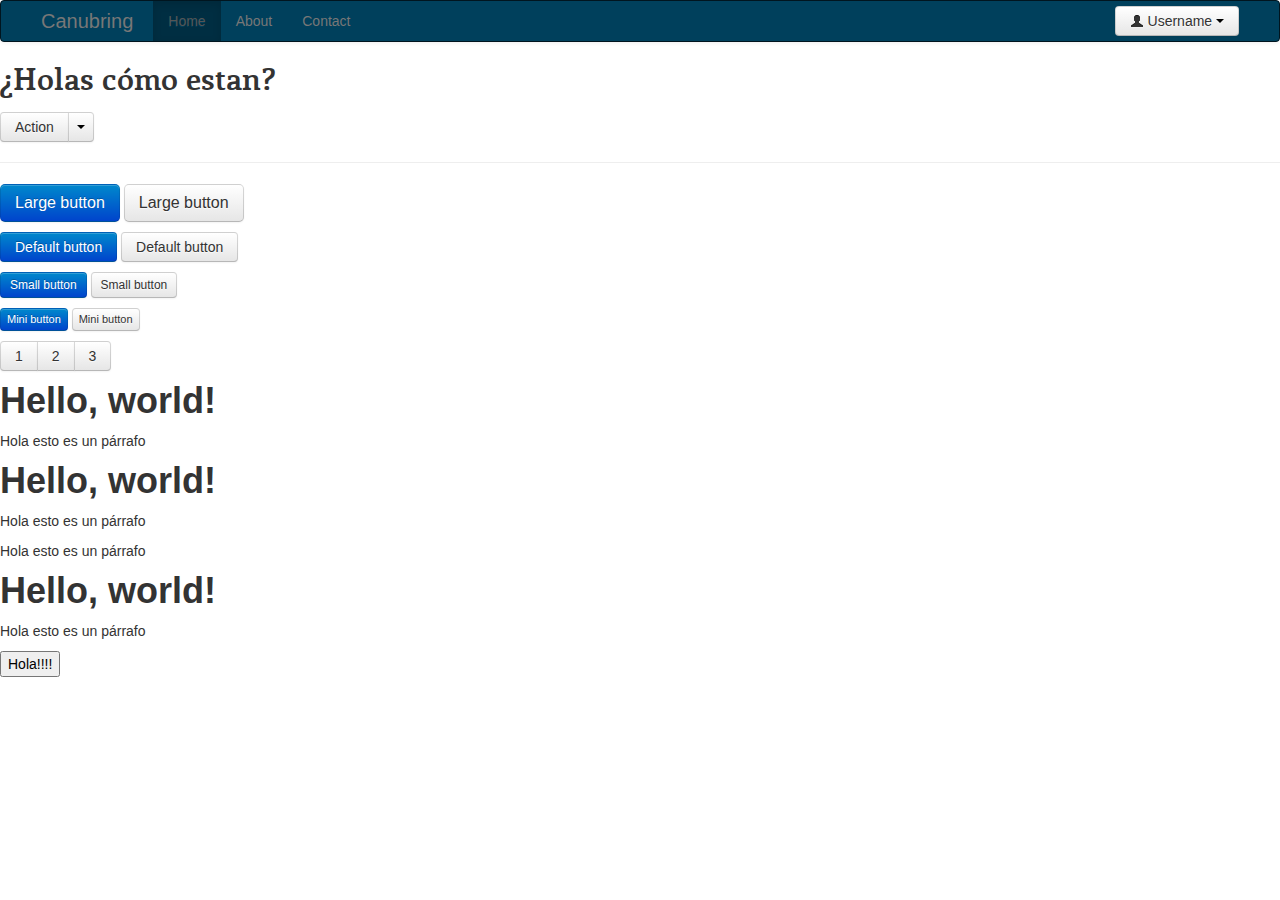
==== index.html @ 76b33bb2 "Primer Commit" ====
<!DOCTYPE html>
<html>
  <head>
    <title>Canubring</title>
    <meta charset="utf-8">
    <meta name="viewport" content="width=device-width, initial-scale=1.0">
    <!-- jQuery 1.8.-->
    <script src="js/jquery/jquery-1.8.2.min.js"></script>    
    <!-- Bootstrap 2.1.1-->
    <link rel="stylesheet/less" href="less/bootstrap.less">
    <link rel="stylesheet/less" href="less/responsive.less">    
		<script src="js/bootstrap/bootstrap.min.js"></script>    	
    <!-- Less -->
		<script src="js/less/less-1.3.0.min.js"></script>
  </head>

<body>

<div class="navbar">
    <div class="navbar-inner">
        <div class="container-fluid">
          <a class="btn btn-navbar" data-toggle="collapse" data-target=".nav-collapse">
            <span class="icon-bar"></span>
            <span class="icon-bar"></span>
            <span class="icon-bar"></span>
          </a>
          <a class="brand" href="#">Canubring</a>
          <div class="btn-group pull-right">
            <a class="btn dropdown-toggle" data-toggle="dropdown" href="#">
              <i class="icon-user"></i> Username
              <span class="caret"></span>
            </a>
            <ul class="dropdown-menu">
              <li><a href="#">Profile</a></li>
              <li class="divider"></li>
              <li><a href="#">Sign Out</a></li>
            </ul>
          </div>
          
          <div class="nav-collapse">
	          <ul class="nav">
		        <li class="active"><a href="#">Home</a></li>
		        <li><a href="#about">About</a></li>
		        <li><a href="#contact">Contact</a></li>
	          </ul>
          </div><!--/.nav-collapse -->
        </div>
    </div>  
</div>



<h2 class="prueba">¿Holas cómo estan?</h2>

<div class="btn-group">
  <button class="btn">Action</button>
  <button class="btn dropdown-toggle" data-toggle="dropdown">
    <span class="caret"></span>
  </button>
  <ul class="dropdown-menu">
    <li><a href="#">...</a></li>
    <li><a href="#">...</a></li>
  </ul>
</div>
<hr>
<p>
  <button class="btn btn-large btn-primary" type="button">Large button</button>
  <button class="btn btn-large" type="button">Large button</button>
</p>
<p>
  <button class="btn btn-primary" type="button">Default button</button>
  <button class="btn" type="button">Default button</button>
</p>
<p>
  <button class="btn btn-small btn-primary" type="button">Small button</button>
  <button class="btn btn-small" type="button">Small button</button>
</p>
<p>
  <button class="btn btn-mini btn-primary" type="button">Mini button</button>
  <button class="btn btn-mini" type="button">Mini button</button>
</p>

<div class="btn-group">
  <button class="btn">1</button>
  <button class="btn">2</button>
  <button class="btn">3</button>
</div>

    <h1>Hello, world!</h1>
    <p>Hola esto es un párrafo</p>
        <h1>Hello, world!</h1>
    <p>Hola esto es un párrafo</p>
    <p>Hola esto es un párrafo</p>
        <h1>Hello, world!</h1>
    <p>Hola esto es un párrafo</p>
    <button>Hola!!!!</button>
  </body>
</html>
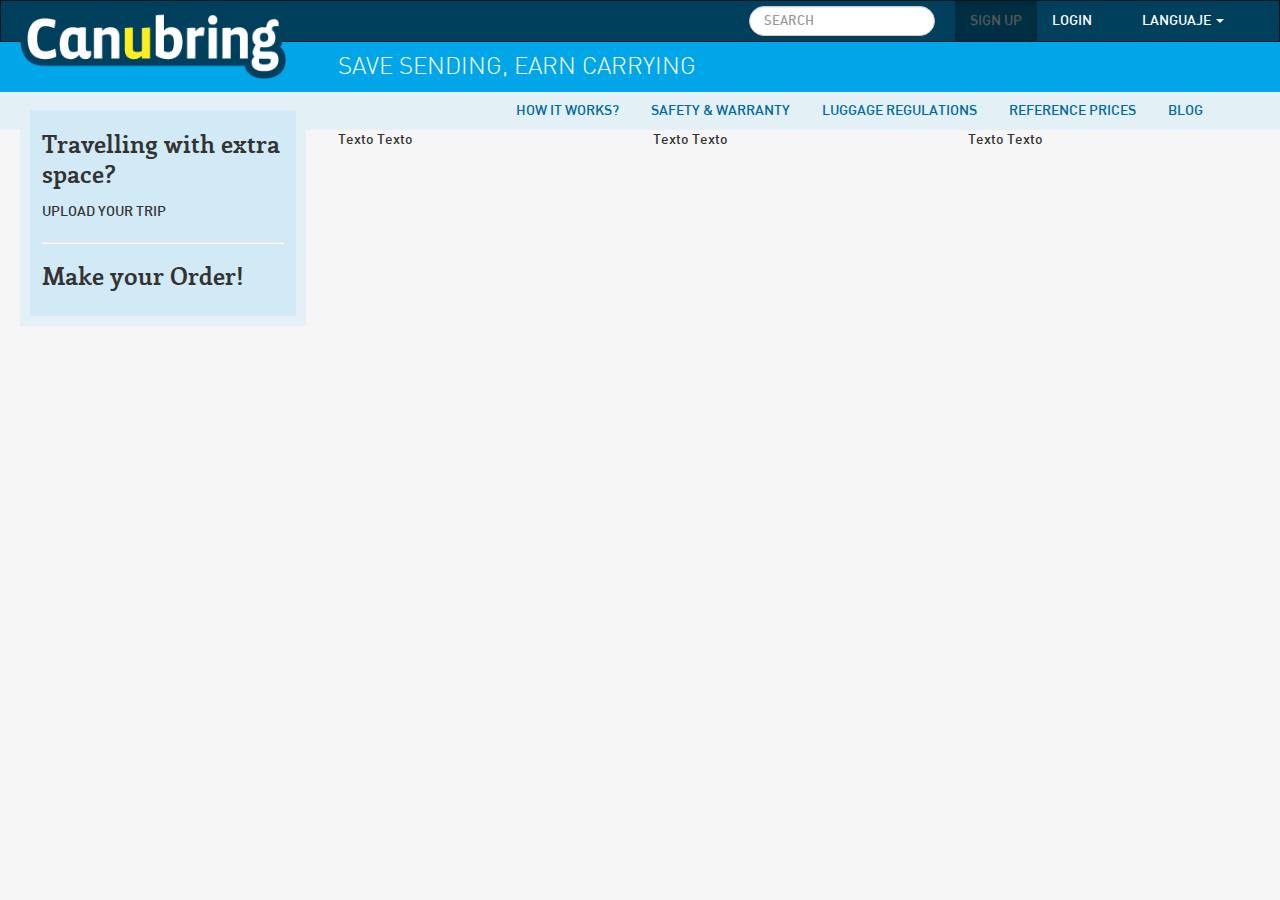
==== commit 714a40f5: "Cambios Mayores" ====
--- a/index.html
+++ b/index.html
@@ -24,75 +24,83 @@
             <span class="icon-bar"></span>
             <span class="icon-bar"></span>
           </a>
-          <a class="brand" href="#">Canubring</a>
-          <div class="btn-group pull-right">
-            <a class="btn dropdown-toggle" data-toggle="dropdown" href="#">
-              <i class="icon-user"></i> Username
-              <span class="caret"></span>
-            </a>
-            <ul class="dropdown-menu">
-              <li><a href="#">Profile</a></li>
-              <li class="divider"></li>
-              <li><a href="#">Sign Out</a></li>
-            </ul>
-          </div>
-          
+          <a class="brand" href="#"></a>
+
           <div class="nav-collapse">
-	          <ul class="nav">
-		        <li class="active"><a href="#">Home</a></li>
-		        <li><a href="#about">About</a></li>
-		        <li><a href="#contact">Contact</a></li>
+	          <ul class="nav pull-right">
+            <li class="divider-vertical"></li>  
+		        <li class="active"><a href="#">SIGN UP</a></li>
+		        <li><a href="#about">LOGIN</a></li>
+            <li class="divider-vertical"></li>
+            <li class="dropdown">
+              <a href="#" class="dropdown-toggle" data-toggle="dropdown">LANGUAJE <b class="caret"></b></a>
+              <ul class="dropdown-menu">
+                <li><a href="#">Español</a></li>
+                <li><a href="#">Inglés</a></li>
+                <li><a href="#">Languaje 3</a></li>
+                <li class="divider"></li>
+                <li><a href="#">Por defecto</a></li>
+              </ul>
+            </li>
 	          </ul>
+            <form class="navbar-search pull-right" action="">
+              <input type="text" class="search-query span2" placeholder="SEARCH">
+            </form>
           </div><!--/.nav-collapse -->
         </div>
     </div>  
 </div>
 
 
-
-<h2 class="prueba">¿Holas cómo estan?</h2>
-
-<div class="btn-group">
-  <button class="btn">Action</button>
-  <button class="btn dropdown-toggle" data-toggle="dropdown">
-    <span class="caret"></span>
-  </button>
-  <ul class="dropdown-menu">
-    <li><a href="#">...</a></li>
-    <li><a href="#">...</a></li>
-  </ul>
-</div>
-<hr>
-<p>
-  <button class="btn btn-large btn-primary" type="button">Large button</button>
-  <button class="btn btn-large" type="button">Large button</button>
-</p>
-<p>
-  <button class="btn btn-primary" type="button">Default button</button>
-  <button class="btn" type="button">Default button</button>
-</p>
-<p>
-  <button class="btn btn-small btn-primary" type="button">Small button</button>
-  <button class="btn btn-small" type="button">Small button</button>
-</p>
-<p>
-  <button class="btn btn-mini btn-primary" type="button">Mini button</button>
-  <button class="btn btn-mini" type="button">Mini button</button>
-</p>
-
-<div class="btn-group">
-  <button class="btn">1</button>
-  <button class="btn">2</button>
-  <button class="btn">3</button>
+<div class="navbar nav-second">
+  <div class="container-fluid">
+    <div class="row-fluid">
+      <div class="span3">
+        <a class="brand logo-img" href="index.html"><img src="img/canubring-logo.png"></a>
+      </div>
+      <div class="span9">
+        <h3 class="prueba">SAVE SENDING, EARN CARRYING</h3>
+      </div>             
+    </div>  
+  </div>
 </div>
 
-    <h1>Hello, world!</h1>
-    <p>Hola esto es un párrafo</p>
-        <h1>Hello, world!</h1>
-    <p>Hola esto es un párrafo</p>
-    <p>Hola esto es un párrafo</p>
-        <h1>Hello, world!</h1>
-    <p>Hola esto es un párrafo</p>
-    <button>Hola!!!!</button>
-  </body>
+<div class="navbar nav-third">
+  <div class="container-fluid">
+    <div class="row-fluid"></div>
+    <div class="span3"></div>
+    <div class="span9">
+      <ul class="nav nav-pills pull-right">
+        <li class="nav-third-links"><a href="#">HOW IT WORKS?</a></li>
+        <li><a href="#">SAFETY & WARRANTY</a></li>
+        <li><a href="#">LUGGAGE REGULATIONS</a></li>
+        <li><a href="#">REFERENCE PRICES</a></li>
+        <li><a href="#">BLOG</a></li>
+      </ul>
+    </div>
+  </div>  
+</div>
+
+<div class="container-fluid contenido">
+  <div class="row-fluid">
+    <div class="span3">
+      <div class="left-bar">
+        <h3 class="left-bar-type">Travelling with extra space?</h3>
+        <p>UPLOAD YOUR TRIP</p>
+        <hr>
+        <h3 class="left-bar-type">Make your Order!</h3>
+      </div>
+    </div>
+
+    <div class="span9">
+      <div class="row-fluid">
+        <div class="span4">Texto Texto</div>
+        <div class="span4">Texto Texto</div>
+        <div class="span4">Texto Texto</div>
+      </div>
+    </div>
+  </div>
+</div>
+
+</body>
 </html>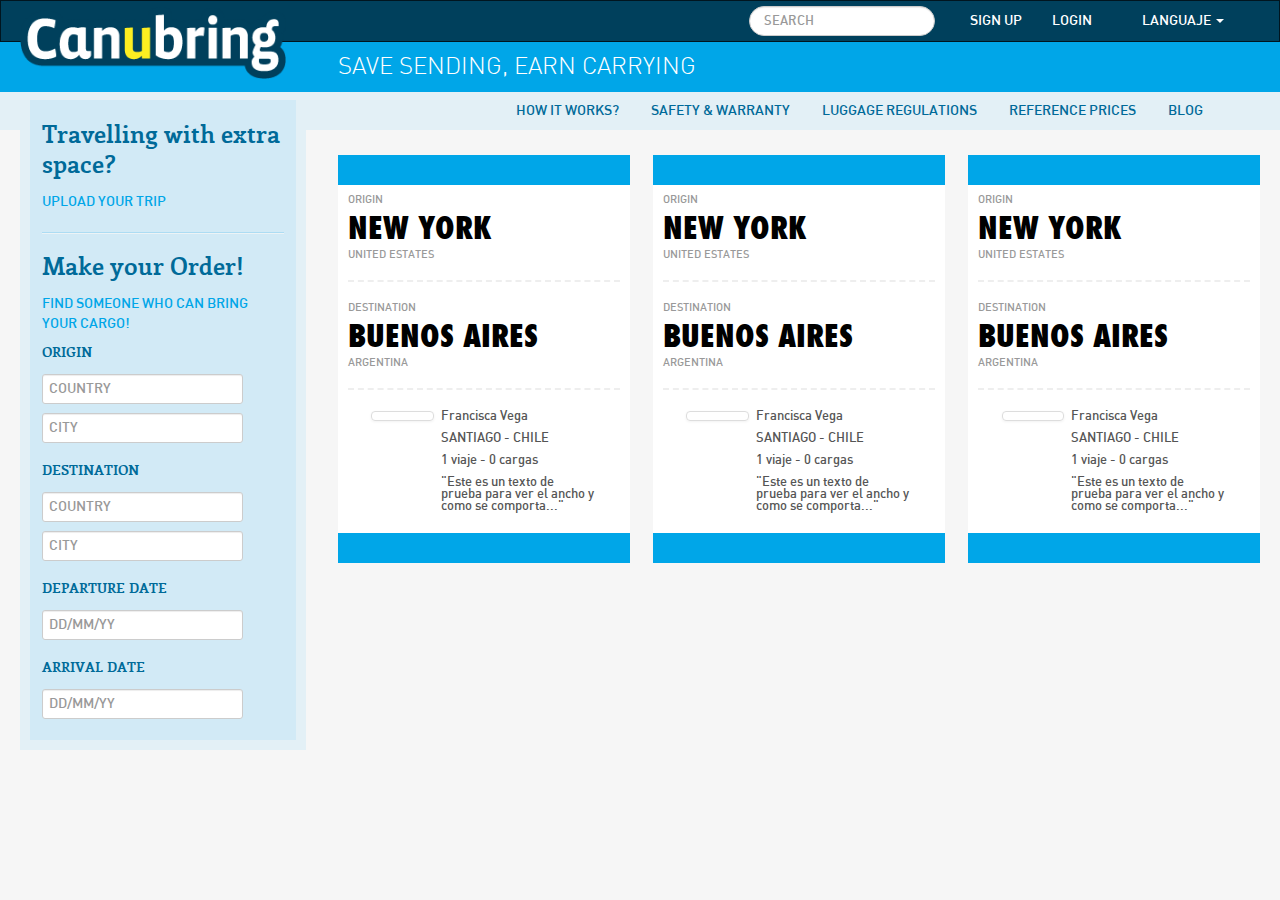
==== commit b08d21c1: "Cambios Home Page" ====
--- a/index.html
+++ b/index.html
@@ -29,7 +29,7 @@
           <div class="nav-collapse">
 	          <ul class="nav pull-right">
             <li class="divider-vertical"></li>  
-		        <li class="active"><a href="#">SIGN UP</a></li>
+		        <li><a href="#">SIGN UP</a></li>
 		        <li><a href="#about">LOGIN</a></li>
             <li class="divider-vertical"></li>
             <li class="dropdown">
@@ -59,7 +59,7 @@
         <a class="brand logo-img" href="index.html"><img src="img/canubring-logo.png"></a>
       </div>
       <div class="span9">
-        <h3 class="prueba">SAVE SENDING, EARN CARRYING</h3>
+        <h3 class="nav-second-title">SAVE SENDING, EARN CARRYING</h3>
       </div>             
     </div>  
   </div>
@@ -85,18 +85,132 @@
   <div class="row-fluid">
     <div class="span3">
       <div class="left-bar">
-        <h3 class="left-bar-type">Travelling with extra space?</h3>
-        <p>UPLOAD YOUR TRIP</p>
+        <h3 class="left-bar-title">Travelling with extra space?</h3>
+        <p class="left-bar-txt"><a href="#">UPLOAD YOUR TRIP</a></p>
         <hr>
-        <h3 class="left-bar-type">Make your Order!</h3>
+        <h3 class="left-bar-title">Make your Order!</h3>
+        <p class="left-bar-txt">FIND SOMEONE WHO CAN BRING YOUR CARGO!</p>
+        <h5 class="left-bar-title">ORIGIN</h5>
+        <input class="span10" type="text" placeholder="COUNTRY">
+        <input class="span10" type="text" placeholder="CITY">
+        <h5 class="left-bar-title">DESTINATION</h5>
+        <input class="span10" type="text" placeholder="COUNTRY">
+        <input class="span10" type="text" placeholder="CITY">
+        <h5 class="left-bar-title">DEPARTURE DATE</h5>
+        <input class="span10" type="text" placeholder="DD/MM/YY">
+        <h5 class="left-bar-title">ARRIVAL DATE</h5>
+        <input class="span10" type="text" placeholder="DD/MM/YY">        
       </div>
     </div>
 
+
     <div class="span9">
-      <div class="row-fluid">
-        <div class="span4">Texto Texto</div>
-        <div class="span4">Texto Texto</div>
-        <div class="span4">Texto Texto</div>
+      <div class="row-fluid padding-boletos">
+          <div class="span4">
+            <div class="row-fluid">
+              <div class="span12 boleto-bottom"></div>
+            </div>
+            <div class="row-fluid row-boletos">  
+              <div class="span12 boleto">
+                <p class="boleto-subtitle">ORIGIN</p>
+                <h2 class="boleto-title">NEW YORK</h2>
+                <p class="boleto-subtitle">UNITED ESTATES</p>
+                <hr class="white">
+                <p class="boleto-subtitle">DESTINATION</p>
+                <h2 class="boleto-title">BUENOS AIRES</h2>
+                <p class="boleto-subtitle">ARGENTINA</p>
+                <hr class="white">
+                  <div class="row-fluid">
+                    <!--<div class="span1"></div>-->
+                    <div class="span3 offset1 hidden-phone">
+                      <div class="thumbnail">
+                        <img src="http://placehold.it/200" alt="">
+                      </div>
+                    </div>
+                    <div class="span7">
+                      <p class="boleto-txt">Francisca Vega</p>
+                      <p class="boleto-txt">SANTIAGO - CHILE</p>
+                      <p class="boleto-txt">1 viaje - 0 cargas</p>
+                      <p class="boleto-txt">"Este es un texto de prueba para ver el ancho y como se comporta..."</p>                
+                    </div>
+                  </div>
+              </div>
+            </div>
+            <div class="row-fluid">              
+              <div class="span12 boleto-bottom"></div>
+            </div>              
+          </div>
+
+          <div class="span4">
+            <div class="row-fluid">
+              <div class="span12 boleto-bottom"></div>
+            </div>
+            <div class="row-fluid row-boletos">  
+              <div class="span12 boleto">
+                <p class="boleto-subtitle">ORIGIN</p>
+                <h2 class="boleto-title">NEW YORK</h2>
+                <p class="boleto-subtitle">UNITED ESTATES</p>
+                <hr class="white">
+                <p class="boleto-subtitle">DESTINATION</p>
+                <h2 class="boleto-title">BUENOS AIRES</h2>
+                <p class="boleto-subtitle">ARGENTINA</p>
+                <hr class="white">
+                  <div class="row-fluid">
+                    <!--<div class="span1"></div>-->
+                    <div class="span3 offset1 hidden-phone">
+                      <div class="thumbnail">
+                        <img src="http://placehold.it/200" alt="">
+                      </div>
+                    </div>
+                    <div class="span7">
+                      <p class="boleto-txt">Francisca Vega</p>
+                      <p class="boleto-txt">SANTIAGO - CHILE</p>
+                      <p class="boleto-txt">1 viaje - 0 cargas</p>
+                      <p class="boleto-txt">"Este es un texto de prueba para ver el ancho y como se comporta..."</p>                
+                    </div>
+                  </div>
+              </div>
+            </div>
+            <div class="row-fluid">              
+              <div class="span12 boleto-bottom"></div>
+            </div>              
+          </div>
+
+          <div class="span4">
+            <div class="row-fluid">
+              <div class="span12 boleto-bottom"></div>
+            </div>
+            <div class="row-fluid row-boletos">  
+              <div class="span12 boleto">
+                <p class="boleto-subtitle">ORIGIN</p>
+                <h2 class="boleto-title">NEW YORK</h2>
+                <p class="boleto-subtitle">UNITED ESTATES</p>
+                <hr class="white">
+                <p class="boleto-subtitle">DESTINATION</p>
+                <h2 class="boleto-title">BUENOS AIRES</h2>
+                <p class="boleto-subtitle">ARGENTINA</p>
+                <hr class="white">
+                  <div class="row-fluid">
+                    <!--<div class="span1"></div>-->
+                    <div class="span3 offset1 hidden-phone">
+                      <div class="thumbnail">
+                        <img src="http://placehold.it/200" alt="">
+                      </div>
+                    </div>
+                    <div class="span7">
+                      <p class="boleto-txt">Francisca Vega</p>
+                      <p class="boleto-txt">SANTIAGO - CHILE</p>
+                      <p class="boleto-txt">1 viaje - 0 cargas</p>
+                      <p class="boleto-txt">"Este es un texto de prueba para ver el ancho y como se comporta..."</p>                
+                    </div>
+                  </div>
+              </div>
+            </div>
+            <div class="row-fluid">              
+              <div class="span12 boleto-bottom"></div>
+            </div>              
+          </div>
+
       </div>
     </div>
   </div>
